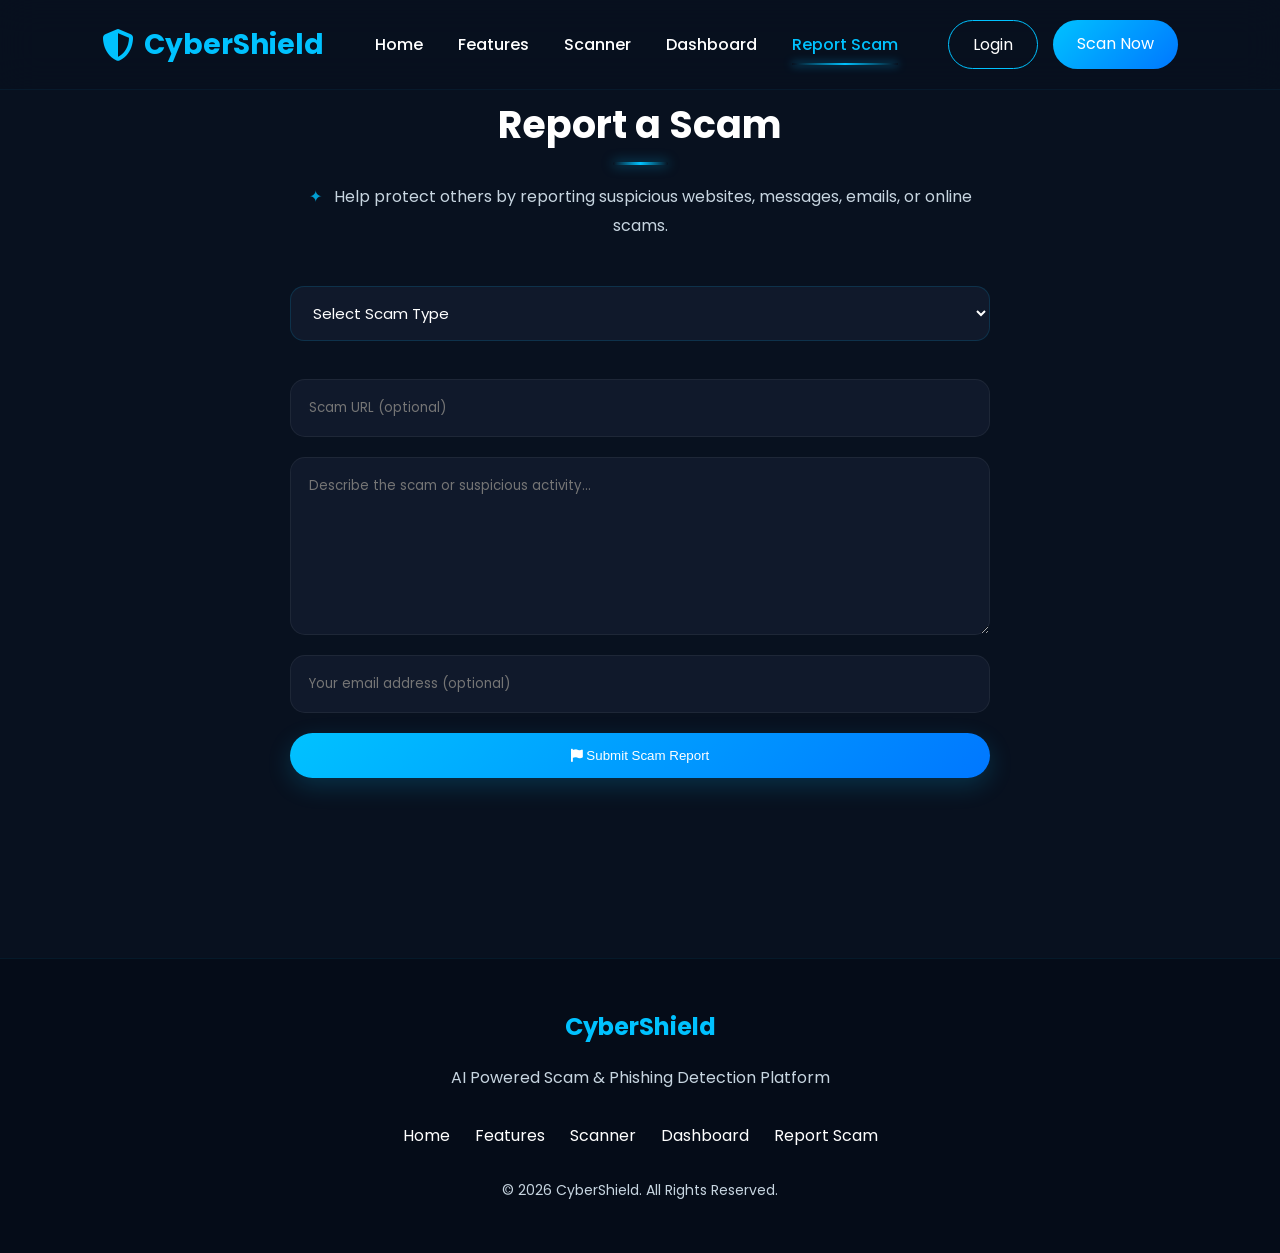
==== frontend/report-scam.html @ 2b2b9723 "Update CyberShield scanner, dashboard and scan history" ====
<!DOCTYPE html>
<html lang="en">

<head>

    <meta charset="UTF-8">

    <meta name="viewport"
          content="width=device-width, initial-scale=1.0">

    <title>CyberShield | Report Scam</title>

    <link rel="stylesheet"
          href="../assets/css/style.css">

    <link rel="stylesheet"
          href="../assets/css/animations.css">

    <link rel="stylesheet"
          href="../assets/css/responsive.css">

    <link rel="preconnect"
          href="https://fonts.googleapis.com">

    <link rel="preconnect"
          href="https://fonts.gstatic.com"
          crossorigin>

    <link href="https://fonts.googleapis.com/css2?family=Poppins:wght@300;400;500;600;700;800&display=swap"
          rel="stylesheet">

    <link rel="stylesheet"
          href="https://cdnjs.cloudflare.com/ajax/libs/font-awesome/6.7.2/css/all.min.css">

</head>


<body>


    <!-- =========================
         NAVIGATION
    ========================== -->

    <header>

        <nav class="navbar">

            <div class="logo">

                <i class="fa-solid fa-shield-halved"></i>

                <span>CyberShield</span>

            </div>


            <ul class="nav-links">

                <li>
                    <a href="index.html">
                        Home
                    </a>
                </li>

                <li>
                    <a href="index.html#features">
                        Features
                    </a>
                </li>

                <li>
                    <a href="index.html#scanner">
                        Scanner
                    </a>
                </li>

                <li>
                    <a href="dashboard.html">
                        Dashboard
                    </a>
                </li>

                <li>
                    <a href="report-scam.html"
                       class="active">
                        Report Scam
                    </a>
                </li>

            </ul>


            <div class="nav-buttons">

                <a href="login.html"
                   class="login-btn">
                    Login
                </a>

                <a href="index.html#scanner"
                   class="scan-btn">
                    Scan Now
                </a>

            </div>

        </nav>

    </header>


    <!-- =========================
         REPORT SCAM SECTION
    ========================== -->

    <section class="contact">

        <h2 class="section-title">
            Report a Scam
        </h2>


        <p class="section-subtitle">

            Help protect others by reporting suspicious
            websites, messages, emails, or online scams.

        </p>


        <div class="contact-container">


            <!-- Scam Type -->

            <select
                id="scamType"
                class="scan-type">

                <option value="">
                    Select Scam Type
                </option>

                <option value="phishing-url">
                    Phishing URL
                </option>

                <option value="scam-message">
                    Scam Message
                </option>

                <option value="suspicious-email">
                    Suspicious Email
                </option>

                <option value="online-fraud">
                    Online Fraud
                </option>

                <option value="other">
                    Other
                </option>

            </select>


            <!-- Scam URL -->

            <input
                type="text"
                id="scamUrl"
                placeholder="Scam URL (optional)">


            <!-- Description -->

            <textarea
                id="scamDescription"
                rows="7"
                placeholder="Describe the scam or suspicious activity..."></textarea>


            <!-- Reporter Email -->

            <input
                type="email"
                id="reporterEmail"
                placeholder="Your email address (optional)">


            <!-- Submit -->

            <button
                type="button"
                id="submitScamReport"
                class="primary-btn">

                <i class="fa-solid fa-flag"></i>

                Submit Scam Report

            </button>


            <!-- Status -->

            <p id="reportStatus"
               style="display: none;">
            </p>


        </div>

    </section>


    <!-- =========================
         FOOTER
    ========================== -->

    <footer>

        <div class="footer-content">

            <h2>
                CyberShield
            </h2>

            <p>
                AI Powered Scam & Phishing Detection Platform
            </p>


            <div class="footer-links">

                <a href="index.html">
                    Home
                </a>

                <a href="index.html#features">
                    Features
                </a>

                <a href="index.html#scanner">
                    Scanner
                </a>

                <a href="dashboard.html">
                    Dashboard
                </a>

                <a href="report-scam.html">
                    Report Scam
                </a>

            </div>


            <p class="copyright">

                © 2026 CyberShield. All Rights Reserved.

            </p>

        </div>

    </footer>


    <!-- =========================
         JAVASCRIPT
    ========================== -->

    <script src="../assets/JavaScript/report-scam.js"></script>

</body>

</html>
---- assets/css/style.css ----
/* ==========================================
   CYBERSHIELD - MAIN STYLESHEET
   Author: R.K. Shanthini
   ========================================== */


/* ==========================================
   GOOGLE FONT
========================================== */

@import url('https://fonts.googleapis.com/css2?family=Poppins:wght@300;400;500;600;700;800&display=swap');


/* ==========================================
   RESET
========================================== */

* {

    margin: 0;

    padding: 0;

    box-sizing: border-box;

}


html {

    scroll-behavior: smooth;

}


body {

    font-family: 'Poppins', sans-serif;

    background: #08111f;

    color: #ffffff;

    overflow-x: hidden;

}


/* ==========================================
   THEME VARIABLES
========================================== */

:root {

    --primary: #00C2FF;

    --secondary: #0077FF;

    --dark: #08111f;

    --card: #111C2E;

    --glass: rgba(255, 255, 255, 0.06);

    --white: #ffffff;

    --text: #C7D5E0;

    --success: #00E676;

    --danger: #FF4D4D;

    --warning: #F59E0B;

    --shadow:
        0 15px 45px rgba(0, 0, 0, 0.35);

    --radius: 18px;

}


/* ==========================================
   LINKS
========================================== */

a {

    text-decoration: none;

    color: inherit;

}


/* ==========================================
   IMAGES
========================================== */

img {

    width: 100%;

    display: block;

}


/* ==========================================
   LISTS
========================================== */

ul {

    list-style: none;

}


/* ==========================================
   BUTTONS
========================================== */

button {

    cursor: pointer;

    border: none;

}


/* ==========================================
   NAVIGATION
========================================== */

.navbar {

    width: 100%;

    display: flex;

    justify-content: space-between;

    align-items: center;

    padding: 20px 8%;

    position: fixed;

    top: 0;

    left: 0;

    z-index: 999;

    background:
        rgba(8, 17, 31, 0.82);

    backdrop-filter:
        blur(18px);

    border-bottom:
        1px solid
        rgba(0, 194, 255, 0.06);

}


/* ==========================================
   LOGO
========================================== */

.logo {

    display: flex;

    align-items: center;

    gap: 10px;

    font-size: 28px;

    font-weight: 700;

    color: var(--primary);

    position: relative;

}


.logo::after {

    content: "";

    position: absolute;

    left: 0;

    bottom: -7px;

    width: 0;

    height: 2px;

    background:
        linear-gradient(
            90deg,
            transparent,
            var(--primary),
            transparent
        );

    transition: 0.4s ease;

}


.logo:hover::after {

    width: 100%;

}


/* IMPORTANT:
   No continuous rotation anymore.
*/

.logo i {

    font-size: 32px;

    color: var(--primary);

    transition:
        transform 0.4s ease,
        filter 0.4s ease;

}


.logo:hover i {

    transform:
        scale(1.12)
        rotate(-8deg);

    filter:
        drop-shadow(
            0 0 12px
            rgba(0, 194, 255, 0.75)
        );

}


/* ==========================================
   NAVIGATION LINKS
========================================== */

.nav-links {

    display: flex;

    gap: 35px;

}


.nav-links a {

    color: var(--white);

    transition: 0.35s;

    font-weight: 500;

    position: relative;

    display: inline-block;

}


.nav-links a::after {

    content: "";

    position: absolute;

    left: 0;

    right: 0;

    bottom: -8px;

    width: 100%;

    height: 2px;

    transform:
        scaleX(0);

    transform-origin:
        center;

    background:
        linear-gradient(
            90deg,
            transparent,
            var(--primary),
            transparent
        );

    box-shadow:
        0 0 8px
        rgba(0, 194, 255, 0.7);

    transition: 0.35s ease;

}


.nav-links a:hover {

    color: var(--primary);

}


.nav-links a:hover::after {

    transform:
        scaleX(1);

}


.nav-links a.active {

    color: var(--primary);

}


.nav-links a.active::after {

    transform:
        scaleX(1);

}


/* ==========================================
   NAVIGATION BUTTONS
========================================== */

.nav-buttons {

    display: flex;

    gap: 15px;

}


.login-btn {

    padding: 11px 24px;

    border:
        1px solid
        var(--primary);

    border-radius: 50px;

    transition: 0.35s;

}


.login-btn:hover {

    background: var(--primary);

    color: #08111f;

    box-shadow:
        0 0 20px
        rgba(0, 194, 255, 0.35);

}


.scan-btn {

    padding: 11px 24px;

    border-radius: 50px;

    background:
        linear-gradient(
            135deg,
            var(--primary),
            var(--secondary)
        );

    color: white;

    transition: 0.35s;

}


.scan-btn:hover {

    transform:
        translateY(-3px);

    box-shadow:
        0 0 25px
        rgba(0, 194, 255, 0.45);

}


/* ==========================================
   HERO
========================================== */

.hero {

    min-height: 100vh;

    display: flex;

    justify-content: space-between;

    align-items: center;

    padding:
        120px 8%;

    gap: 70px;

    position: relative;

}


.hero::before {

    content: "";

    position: absolute;

    width: 500px;

    height: 500px;

    top: 10%;

    right: -180px;

    border-radius: 50%;

    background:
        rgba(0, 194, 255, 0.06);

    filter: blur(80px);

    pointer-events: none;

}


.hero-left {

    flex: 1;

}


.tag {

    display: inline-block;

    padding: 10px 18px;

    border-radius: 50px;

    background:
        rgba(0, 194, 255, 0.15);

    color: var(--primary);

    margin-bottom: 25px;

    font-weight: 600;

    border:
        1px solid
        rgba(0, 194, 255, 0.18);

    box-shadow:
        0 0 20px
        rgba(0, 194, 255, 0.06);

}


.hero h1 {

    font-size: 60px;

    line-height: 1.2;

    margin-bottom: 25px;

}


.hero h1 span {

    color: var(--primary);

    text-shadow:
        0 0 15px
        rgba(0, 194, 255, 0.3);

}


.hero-text {

    color: var(--text);

    line-height: 1.9;

    font-size: 18px;

    margin-bottom: 40px;

    max-width: 680px;

}


.hero-buttons {

    display: flex;

    gap: 20px;

}


.primary-btn {

    background:
        linear-gradient(
            135deg,
            var(--primary),
            var(--secondary)
        );

    padding:
        15px 32px;

    border-radius: 50px;

    color: white;

    box-shadow:
        0 8px 25px
        rgba(0, 194, 255, 0.18);

    transition:
        transform 0.3s ease,
        box-shadow 0.3s ease;

}


.primary-btn:hover {

    transform:
        translateY(-4px);

    box-shadow:
        0 12px 35px
        rgba(0, 194, 255, 0.38);

}


.secondary-btn {

    padding:
        15px 32px;

    border:
        2px solid
        var(--primary);

    border-radius: 50px;

    transition:
        0.3s ease;

}


.secondary-btn:hover {

    background:
        var(--primary);

    color:
        #08111f;

    box-shadow:
        0 0 25px
        rgba(0, 194, 255, 0.35);

}


/* ==========================================
   HERO CARD
========================================== */

.hero-right {

    flex: 1;

    display: flex;

    justify-content: center;

}


.shield-card {

    width: 360px;

    min-height: 360px;

    border-radius: 28px;

    background:
        linear-gradient(
            145deg,
            rgba(0, 194, 255, 0.10),
            rgba(255, 255, 255, 0.035)
        );

    backdrop-filter:
        blur(22px);

    border:
        1px solid
        rgba(0, 194, 255, 0.20);

    display: flex;

    flex-direction: column;

    justify-content: center;

    align-items: center;

    box-shadow:
        0 25px 70px
        rgba(0, 0, 0, 0.45),

        0 0 40px
        rgba(0, 194, 255, 0.08);

    position: relative;

    overflow: hidden;

}


.shield-card::before {

    content: "";

    position: absolute;

    width: 170px;

    height: 170px;

    border-radius: 50%;

    background:
        rgba(0, 194, 255, 0.10);

    filter: blur(35px);

}


.shield-card::after {

    content: "SECURE • DETECT • PROTECT";

    position: absolute;

    bottom: 24px;

    font-size: 10px;

    letter-spacing: 2px;

    color:
        rgba(199, 213, 224, 0.65);

}


.shield-card i {

    font-size: 90px;

    color: var(--primary);

    margin-bottom: 25px;

    position: relative;

    z-index: 1;

    filter:
        drop-shadow(
            0 0 18px
            rgba(0, 194, 255, 0.5)
        );

}


.shield-card h2 {

    margin-bottom: 12px;

    position: relative;

    z-index: 1;

}


.shield-card p {

    color: var(--text);

    position: relative;

    z-index: 1;

}


/* ==========================================
   GENERAL SECTION TITLES
========================================== */

.section-title {

    position: relative;

    display: table;

    margin-left: auto;

    margin-right: auto;

    font-size: 38px;

    line-height: 1.3;

    margin-bottom: 18px;

}


.section-title::after {

    content: "";

    display: block;

    width: 55px;

    height: 3px;

    margin:
        13px auto 0;

    border-radius: 10px;

    background:
        linear-gradient(
            90deg,
            transparent,
            var(--primary),
            transparent
        );

    box-shadow:
        0 0 12px
        rgba(0, 194, 255, 0.6);

}


.section-subtitle {

    max-width: 760px;

    margin:
        0 auto;

    text-align: center;

    color: var(--text);

    line-height: 1.8;

    font-size: 16px;

    position: relative;

    padding:
        0 20px;

}


.section-subtitle::before {

    content: "✦";

    color: var(--primary);

    margin-right: 8px;

    opacity: 0.8;

}


/* ==========================================
   FEATURES
========================================== */

.features {

    padding:
        100px 8%;

    text-align: center;

}


.feature-container {

    display:
        grid;

    grid-template-columns:
        repeat(
            auto-fit,
            minmax(230px, 1fr)
        );

    gap: 28px;

    margin-top: 55px;

}


.feature-card {

    background:
        linear-gradient(
            145deg,
            rgba(255, 255, 255, 0.065),
            rgba(255, 255, 255, 0.025)
        );

    border-radius: 20px;

    padding: 35px 28px;

    border:
        1px solid
        rgba(0, 194, 255, 0.09);

    position: relative;

    overflow: hidden;

}


.feature-card::before {

    content: "";

    position: absolute;

    top: 0;

    left: -100%;

    width: 100%;

    height: 2px;

    background:
        linear-gradient(
            90deg,
            transparent,
            var(--primary),
            transparent
        );

    transition:
        0.5s ease;

}


.feature-card:hover::before {

    left: 100%;

}


.feature-card i {

    font-size: 42px;

    color: var(--primary);

    margin-bottom: 22px;

    filter:
        drop-shadow(
            0 0 10px
            rgba(0, 194, 255, 0.25)
        );

}


.feature-card h3 {

    margin-bottom: 14px;

}


.feature-card p {

    color: var(--text);

    line-height: 1.8;

    font-size: 14px;

}


/* ==========================================
   STATISTICS
========================================== */

.statistics {

    padding:
        70px 8%;

    display:
        grid;

    grid-template-columns:
        repeat(
            auto-fit,
            minmax(190px, 1fr)
        );

    gap: 22px;

}


.stat-card {

    text-align: center;

    padding: 30px 20px;

    border-radius: 18px;

    background:
        rgba(255, 255, 255, 0.035);

    border:
        1px solid
        rgba(255, 255, 255, 0.07);

}


.stat-card h2 {

    color: var(--primary);

    font-size: 34px;

    margin-bottom: 8px;

    text-shadow:
        0 0 15px
        rgba(0, 194, 255, 0.3);

}


.stat-card p {

    color: var(--text);

    font-size: 14px;

}


/* ==========================================
   HOW IT WORKS
========================================== */

.how-it-works {

    padding:
        100px 8%;

    text-align: center;

}


.steps {

    display:
        grid;

    grid-template-columns:
        repeat(
            3,
            1fr
        );

    gap: 30px;

    margin-top: 55px;

}


.step {

    position: relative;

    padding:
        38px 28px;

    border-radius: 20px;

    background:
        linear-gradient(
            145deg,
            rgba(255, 255, 255, 0.06),
            rgba(255, 255, 255, 0.025)
        );

    border:
        1px solid
        rgba(0, 194, 255, 0.10);

}


.step span {

    display:
        flex;

    width: 50px;

    height: 50px;

    margin:
        0 auto 20px;

    align-items: center;

    justify-content: center;

    border-radius: 50%;

    background:
        linear-gradient(
            135deg,
            var(--primary),
            var(--secondary)
        );

    font-weight: 800;

    box-shadow:
        0 0 25px
        rgba(0, 194, 255, 0.25);

}


.step h3 {

    margin-bottom: 12px;

}


.step p {

    color: var(--text);

    line-height: 1.8;

    font-size: 14px;

}


/* ==========================================
   SCANNER
========================================== */

.scanner-preview {

    padding:
        100px 8%;

    text-align: center;

}


.scanner-box {

    max-width: 850px;

    margin:
        50px auto;

    background:
        linear-gradient(
            145deg,
            rgba(0, 194, 255, 0.07),
            rgba(255, 255, 255, 0.035)
        );

    border:
        1px solid
        rgba(0, 194, 255, 0.15);

    border-radius: 24px;

    padding: 40px;

    backdrop-filter:
        blur(15px);

    box-shadow:
        0 25px 70px
        rgba(0, 0, 0, 0.30);

    position: relative;

}


.scanner-box::before {

    content: "AI SCAN ENGINE";

    display: inline-block;

    margin-bottom: 25px;

    padding:
        6px 13px;

    border-radius: 50px;

    background:
        rgba(0, 194, 255, 0.10);

    border:
        1px solid
        rgba(0, 194, 255, 0.18);

    color: var(--primary);

    font-size: 11px;

    letter-spacing: 1.5px;

    font-weight: 600;

}


/* ==========================================
   SCAN TYPE
========================================== */

.scan-type {

    width: 100%;

    padding:
        15px 18px;

    margin-bottom: 18px;

    border:
        1px solid
        rgba(0, 194, 255, 0.15);

    outline: none;

    border-radius: 14px;

    background:
        #10192B;

    color: white;

    font-family:
        'Poppins',
        sans-serif;

    font-size: 15px;

}


.scan-type:focus {

    border-color:
        var(--primary);

    box-shadow:
        0 0 18px
        rgba(0, 194, 255, 0.15);

}


.scanner-box textarea {

    width: 100%;

    padding: 18px;

    border:
        1px solid
        rgba(255, 255, 255, 0.06);

    outline: none;

    resize: none;

    border-radius: 15px;

    background:
        #10192B;

    color: #fff;

    font-family:
        'Poppins',
        sans-serif;

    font-size: 16px;

    margin-bottom: 25px;

    transition:
        0.3s ease;

}


.scanner-box textarea:focus {

    border-color:
        var(--primary);

    box-shadow:
        0 0 20px
        rgba(0, 194, 255, 0.15);

}


/* ==========================================
   SCAN RESULT
========================================== */

.scan-result {

    display: none;

    position: fixed;

    top: 50%;

    left: 50%;

    transform:
        translate(-50%, -50%);

    width: 90%;

    max-width: 520px;

    max-height: 85vh;

    overflow-y: auto;

    padding: 35px;

    border-radius: 22px;

    background:
        linear-gradient(
            145deg,
            #0d1422,
            #08111f
        );

    border:
        1px solid
        rgba(0, 194, 255, 0.25);

    box-shadow:
        0 25px 80px
        rgba(0, 0, 0, 0.75),

        0 0 45px
        rgba(0, 194, 255, 0.12);

    color: #ffffff;

    text-align: center;

    z-index: 99999;

    animation:
        cyberShieldResultIn
        0.3s ease;

}

/* ==========================================
   SCAN RESULT CLOSE BUTTON
========================================== */

.close-scan-result {

    position: absolute;

    top: 14px;

    right: 16px;

    width: 38px;

    height: 38px;

    border-radius: 50%;

    background:
        rgba(255, 255, 255, 0.06);

    border:
        1px solid
        rgba(255, 255, 255, 0.10);

    color: #ffffff;

    font-size: 25px;

    line-height: 1;

    display: flex;

    align-items: center;

    justify-content: center;

    transition:
        0.3s ease;

    z-index: 5;

}


.close-scan-result:hover {

    background:
        rgba(0, 194, 255, 0.15);

    border-color:
        rgba(0, 194, 255, 0.45);

    color:
        #00C2FF;

    transform:
        rotate(90deg);

    box-shadow:
        0 0 18px
        rgba(0, 194, 255, 0.30);

}

.scanner-result-open::before {

    content: "";

    position: fixed;

    inset: 0;

    background:
        rgba(3, 8, 18, 0.78);

    backdrop-filter:
        blur(7px);

    z-index: 99998;

}


@keyframes cyberShieldResultIn {

    from {

        opacity: 0;

        transform:
            translate(-50%, -50%)
            translateY(20px)
            scale(0.94);

    }

    to {

        opacity: 1;

        transform:
            translate(-50%, -50%)
            translateY(0)
            scale(1);

    }

}


.scan-result h3 {

    margin:
        0 0 25px;

    font-size: 26px;

    font-weight: 700;

    letter-spacing: 0.5px;

}


.scan-result p {

    margin: 12px 0;

    font-size: 16px;

    color: #cbd5e1;

}


.scan-result strong {

    color: #ffffff;

}


#resultRisk {

    font-weight: 800;

    text-transform: uppercase;

    letter-spacing: 1px;

}


.scan-result.safe {

    border-color:
        rgba(34, 197, 94, 0.45);

    box-shadow:
        0 25px 80px
        rgba(0, 0, 0, 0.75),

        0 0 45px
        rgba(34, 197, 94, 0.15);

}


.scan-result.safe #resultRisk {

    color: #22c55e;

}


.scan-result.suspicious {

    border-color:
        rgba(245, 158, 11, 0.45);

    box-shadow:
        0 25px 80px
        rgba(0, 0, 0, 0.75),

        0 0 45px
        rgba(245, 158, 11, 0.15);

}


.scan-result.suspicious #resultRisk {

    color: #f59e0b;

}


.scan-result.dangerous {

    border-color:
        rgba(239, 68, 68, 0.55);

    box-shadow:
        0 25px 80px
        rgba(0, 0, 0, 0.75),

        0 0 50px
        rgba(239, 68, 68, 0.18);

}


.scan-result.dangerous #resultRisk {

    color: #ef4444;

}


#resultScore {

    font-size: 24px;

    font-weight: 800;

    color: #00c2ff;

}


.scan-result > div {

    margin-top: 25px;

    padding: 20px;

    border-radius: 14px;

    background:
        rgba(255, 255, 255, 0.035);

    border:
        1px solid
        rgba(255, 255, 255, 0.08);

    text-align: left;

}


#resultReasons {

    margin:
        12px 0 0;

    padding-left: 22px;

}


#resultReasons li {

    margin-bottom: 8px;

    color: #cbd5e1;

    font-size: 14px;

    line-height: 1.5;

}


.scan-result::-webkit-scrollbar {

    width: 6px;

}


.scan-result::-webkit-scrollbar-track {

    background:
        rgba(255, 255, 255, 0.03);

}


.scan-result::-webkit-scrollbar-thumb {

    background:
        rgba(0, 194, 255, 0.4);

    border-radius: 10px;

}


#analyzeButton {

    margin-top: 15px;

    cursor: pointer;

}


#analyzeButton:disabled {

    opacity: 0.6;

    cursor: not-allowed;

}


/* ==========================================
   TESTIMONIALS
========================================== */

.testimonials {

    padding:
        100px 8%;

    text-align: center;

}


.testimonial-container {

    display:
        grid;

    grid-template-columns:
        repeat(
            auto-fit,
            minmax(320px, 1fr)
        );

    gap: 30px;

    margin-top: 50px;

}


.testimonial-card {

    background:
        linear-gradient(
            145deg,
            rgba(255, 255, 255, 0.06),
            rgba(255, 255, 255, 0.025)
        );

    border-radius: 20px;

    padding: 35px;

    border:
        1px solid
        rgba(0, 194, 255, 0.09);

    position: relative;

    overflow: hidden;

}


.testimonial-card::before {

    content: "“";

    position: absolute;

    top: -20px;

    left: 20px;

    font-size: 100px;

    color:
        rgba(0, 194, 255, 0.08);

    font-family: serif;

}


.testimonial-card p {

    color: var(--text);

    line-height: 1.9;

    margin-bottom: 20px;

    position: relative;

}


.testimonial-card h4 {

    color: var(--primary);

}


/* ==========================================
   FAQ
========================================== */

.faq {

    padding:
        100px 8%;

}


.faq-container {

    max-width: 900px;

    margin:
        45px auto 0;

}


.faq-item {

    background:
        linear-gradient(
            145deg,
            rgba(17, 28, 46, 0.95),
            rgba(12, 22, 38, 0.95)
        );

    padding: 28px;

    margin-bottom: 20px;

    border-radius: 18px;

    border:
        1px solid
        rgba(0, 194, 255, 0.08);

    position: relative;

    overflow: hidden;

}


.faq-item::before {

    content: "?";

    position: absolute;

    right: 20px;

    top: 10px;

    font-size: 55px;

    font-weight: 800;

    color:
        rgba(0, 194, 255, 0.05);

}


.faq-item h3 {

    margin-bottom: 12px;

    position: relative;

}


.faq-item p {

    color: var(--text);

    line-height: 1.8;

    position: relative;

}


/* ==========================================
   CONTACT
========================================== */

.contact {

    padding:
        100px 8%;

    text-align: center;

}


.contact-container {

    max-width: 700px;

    margin:
        45px auto 0;

    display:
        flex;

    flex-direction: column;

    gap: 20px;

}


.contact-container input,
.contact-container textarea {

    width: 100%;

    padding: 18px;

    border:
        1px solid
        rgba(255, 255, 255, 0.06);

    outline: none;

    border-radius: 15px;

    background:
        #10192B;

    color: #fff;

    font-family:
        'Poppins',
        sans-serif;

    transition:
        0.3s ease;

}


.contact-container input:focus,
.contact-container textarea:focus {

    border-color:
        var(--primary);

    box-shadow:
        0 0 18px
        rgba(0, 194, 255, 0.18);

}


/* ==========================================
   FOOTER
========================================== */

footer {

    margin-top: 80px;

    background:
        #050C18;

    padding:
        50px 8%;

    text-align: center;

    border-top:
        1px solid
        rgba(0, 194, 255, 0.08);

}


.footer-content h2 {

    color:
        var(--primary);

    margin-bottom: 20px;

}


.footer-content p {

    color:
        var(--text);

    line-height: 1.8;

}


.footer-links {

    display:
        flex;

    justify-content:
        center;

    flex-wrap:
        wrap;

    gap: 25px;

    margin:
        30px 0;

}


.footer-links a {

    transition:
        0.3s ease;

}


.footer-links a:hover {

    color:
        var(--primary);

    letter-spacing:
        1px;

}


.copyright {

    margin-top:
        30px;

    font-size:
        14px;

}


/* ==========================================
   RESPONSIVE
========================================== */

@media (max-width: 1000px) {

    .nav-links {

        gap: 18px;

    }

    .hero {

        gap: 35px;

    }

    .hero h1 {

        font-size: 48px;

    }

}


@media (max-width: 800px) {

    .navbar {

        padding:
            18px 5%;

    }

    .nav-links {

        display: none;

    }

    .hero {

        flex-direction: column;

        text-align: center;

        padding:
            140px 6% 80px;

    }

    .hero-buttons {

        justify-content:
            center;

        flex-wrap: wrap;

    }

    .hero-text {

        margin-left:
            auto;

        margin-right:
            auto;

    }

    .hero-right {

        width: 100%;

    }

    .shield-card {

        width: 320px;

        min-height: 320px;

    }

    .steps {

        grid-template-columns:
            1fr;

    }

}


@media (max-width: 600px) {

    .logo {

        font-size:
            23px;

    }

    .logo i {

        font-size:
            27px;

    }

    .login-btn,
    .scan-btn {

        padding:
            9px 15px;

        font-size:
            13px;

    }

    .hero h1 {

        font-size:
            38px;

    }

    .hero-text {

        font-size:
            15px;

    }

    .section-title {

        font-size:
            30px;

    }

    .feature-container {

        grid-template-columns:
            1fr;

    }

    .scanner-box {

        padding:
            25px 18px;

    }

    .scan-result {

        width:
            86%;

        padding:
            28px 20px;

        max-height:
            82vh;

    }

    .scan-result h3 {

        font-size:
            23px;

    }

    #resultScore {

        font-size:
            21px;

    }

    .testimonial-container {

        grid-template-columns:
            1fr;

    }

}


/* ==========================================
   REDUCED MOTION
========================================== */

@media (prefers-reduced-motion: reduce) {

    *,
    *::before,
    *::after {

        animation-duration:
            0.01ms !important;

        animation-iteration-count:
            1 !important;

        scroll-behavior:
            auto !important;

        transition-duration:
            0.01ms !important;

    }

}

/* ==========================================
   CYBERSHIELD - HISTORY PAGE
   ADD TO THE BOTTOM OF style.css
========================================== */


/* ==========================================
   HISTORY PAGE
========================================== */

.history-page {

    min-height: 100vh;

    padding:
        150px 8% 80px;

}


/* ==========================================
   HISTORY HEADER
========================================== */

.history-header {

    text-align: center;

    max-width: 850px;

    margin:
        0 auto 50px;

}


.history-tag {

    display: inline-flex;

    align-items: center;

    gap: 8px;

    padding:
        9px 17px;

    border-radius: 50px;

    background:
        rgba(0, 194, 255, 0.12);

    border:
        1px solid
        rgba(0, 194, 255, 0.18);

    color:
        var(--primary);

    font-size: 12px;

    font-weight: 600;

    letter-spacing:
        1.5px;

    margin-bottom: 20px;

}


.history-header h1 {

    font-size:
        48px;

    line-height:
        1.2;

    margin-bottom:
        18px;

}


.history-header h1 span {

    color:
        var(--primary);

    text-shadow:
        0 0 15px
        rgba(0, 194, 255, 0.30);

}


.history-header p {

    color:
        var(--text);

    line-height:
        1.8;

    font-size:
        16px;

}


/* ==========================================
   HISTORY CONTROLS
========================================== */

.history-controls {

    max-width:
        1200px;

    margin:
        0 auto 30px;

    display:
        grid;

    grid-template-columns:
        minmax(250px, 1fr)
        180px
        180px
        auto;

    gap:
        14px;

    align-items:
        center;

}


.history-search {

    display:
        flex;

    align-items:
        center;

    gap:
        12px;

    padding:
        0 17px;

    min-height:
        50px;

    border:
        1px solid
        rgba(0, 194, 255, 0.13);

    border-radius:
        14px;

    background:
        #10192B;

}


.history-search i {

    color:
        var(--primary);

}


.history-search input {

    width:
        100%;

    border:
        none;

    outline:
        none;

    background:
        transparent;

    color:
        #ffffff;

    font-family:
        'Poppins',
        sans-serif;

    font-size:
        14px;

}


.history-search input::placeholder {

    color:
        #718096;

}


.history-search:focus-within {

    border-color:
        var(--primary);

    box-shadow:
        0 0 18px
        rgba(0, 194, 255, 0.12);

}


.history-filter {

    width:
        100%;

    min-height:
        50px;

    padding:
        0 14px;

    border:
        1px solid
        rgba(0, 194, 255, 0.13);

    border-radius:
        14px;

    outline:
        none;

    background:
        #10192B;

    color:
        #ffffff;

    font-family:
        'Poppins',
        sans-serif;

    cursor:
        pointer;

}


.history-filter:focus {

    border-color:
        var(--primary);

    box-shadow:
        0 0 18px
        rgba(0, 194, 255, 0.12);

}


.history-refresh {

    min-height:
        50px;

    padding:
        0 20px;

    display:
        inline-flex;

    align-items:
        center;

    justify-content:
        center;

    gap:
        8px;

    border:
        1px solid
        var(--primary);

    border-radius:
        14px;

    background:
        transparent;

    color:
        var(--primary);

    font-family:
        'Poppins',
        sans-serif;

    font-weight:
        600;

    transition:
        0.3s ease;

}


.history-refresh:hover {

    background:
        var(--primary);

    color:
        #08111f;

    box-shadow:
        0 0 22px
        rgba(0, 194, 255, 0.25);

    transform:
        translateY(-2px);

}


/* ==========================================
   HISTORY SUMMARY
========================================== */

.history-summary {

    max-width:
        1200px;

    margin:
        0 auto 30px;

    display:
        grid;

    grid-template-columns:
        repeat(4, 1fr);

    gap:
        18px;

}


.history-summary-card {

    display:
        flex;

    align-items:
        center;

    gap:
        15px;

    padding:
        22px;

    border-radius:
        18px;

    background:
        linear-gradient(
            145deg,
            rgba(255, 255, 255, 0.06),
            rgba(255, 255, 255, 0.025)
        );

    border:
        1px solid
        rgba(0, 194, 255, 0.09);

    transition:
        0.35s ease;

}


.history-summary-card:hover {

    transform:
        translateY(-5px);

    box-shadow:
        0 18px 40px
        rgba(0, 194, 255, 0.10);

}


.history-summary-icon {

    width:
        48px;

    height:
        48px;

    flex-shrink:
        0;

    display:
        flex;

    align-items:
        center;

    justify-content:
        center;

    border-radius:
        14px;

    background:
        rgba(0, 194, 255, 0.10);

    color:
        var(--primary);

    font-size:
        19px;

}


.history-summary-card span {

    display:
        block;

    color:
        var(--text);

    font-size:
        12px;

    margin-bottom:
        4px;

}


.history-summary-card strong {

    display:
        block;

    color:
        #ffffff;

    font-size:
        25px;

}


.safe-summary .history-summary-icon {

    background:
        rgba(34, 197, 94, 0.10);

    color:
        #22c55e;

}


.suspicious-summary .history-summary-icon {

    background:
        rgba(245, 158, 11, 0.10);

    color:
        #f59e0b;

}


.dangerous-summary .history-summary-icon {

    background:
        rgba(239, 68, 68, 0.10);

    color:
        #ef4444;

}


/* ==========================================
   HISTORY CONTAINER
========================================== */

.history-container {

    max-width:
        1200px;

    margin:
        0 auto;

    background:
        linear-gradient(
            145deg,
            rgba(17, 28, 46, 0.95),
            rgba(8, 17, 31, 0.95)
        );

    border:
        1px solid
        rgba(0, 194, 255, 0.10);

    border-radius:
        24px;

    padding:
        30px;

    box-shadow:
        0 25px 70px
        rgba(0, 0, 0, 0.28);

    backdrop-filter:
        blur(15px);

}


.history-container-header {

    display:
        flex;

    align-items:
        center;

    justify-content:
        space-between;

    gap:
        20px;

    margin-bottom:
        25px;

}


.history-container-header h2 {

    font-size:
        24px;

    margin-bottom:
        5px;

}


.history-container-header p {

    color:
        var(--text);

    font-size:
        13px;

}


.history-count {

    padding:
        7px 13px;

    border-radius:
        50px;

    background:
        rgba(0, 194, 255, 0.08);

    border:
        1px solid
        rgba(0, 194, 255, 0.12);

    color:
        var(--primary);

    font-size:
        12px;

}


/* ==========================================
   HISTORY TABLE
========================================== */

.history-table-wrapper {

    width:
        100%;

    overflow-x:
        auto;

}


.history-table {

    width:
        100%;

    border-collapse:
        collapse;

    min-width:
        850px;

}


.history-table th {

    text-align:
        left;

    padding:
        16px 14px;

    color:
        #8da1b5;

    font-size:
        11px;

    text-transform:
        uppercase;

    letter-spacing:
        1px;

    border-bottom:
        1px solid
        rgba(255, 255, 255, 0.07);

}


.history-table td {

    padding:
        18px 14px;

    color:
        #dbe5ee;

    font-size:
        13px;

    border-bottom:
        1px solid
        rgba(255, 255, 255, 0.045);

    vertical-align:
        middle;

}


.history-table tbody tr {

    transition:
        0.25s ease;

}


.history-table tbody tr:hover {

    background:
        rgba(0, 194, 255, 0.035);

}


.history-table tbody tr:last-child td {

    border-bottom:
        none;

}


/* ==========================================
   HISTORY TYPE
========================================== */

.history-type {

    display:
        inline-flex;

    align-items:
        center;

    gap:
        7px;

    padding:
        7px 11px;

    border-radius:
        9px;

    background:
        rgba(0, 194, 255, 0.08);

    color:
        var(--primary);

    font-size:
        11px;

    font-weight:
        600;

}


.history-type.message {

    color:
        #a78bfa;

    background:
        rgba(167, 139, 250, 0.08);

}


.history-type.email {

    color:
        #38bdf8;

    background:
        rgba(56, 189, 248, 0.08);

}


/* ==========================================
   HISTORY INPUT
========================================== */

.history-input {

    max-width:
        330px;

    overflow:
        hidden;

    white-space:
        nowrap;

    text-overflow:
        ellipsis;

    color:
        #d5e0e9;

}


/* ==========================================
   HISTORY SCORE
========================================== */

.history-score {

    display:
        inline-flex;

    min-width:
        52px;

    justify-content:
        center;

    padding:
        6px 10px;

    border-radius:
        8px;

    font-weight:
        700;

    font-size:
        12px;

}


.history-score.safe {

    color:
        #22c55e;

    background:
        rgba(34, 197, 94, 0.09);

}


.history-score.suspicious {

    color:
        #f59e0b;

    background:
        rgba(245, 158, 11, 0.09);

}


.history-score.dangerous {

    color:
        #ef4444;

    background:
        rgba(239, 68, 68, 0.09);

}


/* ==========================================
   HISTORY RISK
========================================== */

.history-risk {

    display:
        inline-flex;

    align-items:
        center;

    gap:
        7px;

    font-weight:
        600;

    font-size:
        12px;

}


.risk-dot {

    width:
        7px;

    height:
        7px;

    border-radius:
        50%;

    display:
        inline-block;

}


.history-risk.safe {

    color:
        #22c55e;

}


.history-risk.safe .risk-dot {

    background:
        #22c55e;

    box-shadow:
        0 0 8px
        rgba(34, 197, 94, 0.65);

}


.history-risk.suspicious {

    color:
        #f59e0b;

}


.history-risk.suspicious .risk-dot {

    background:
        #f59e0b;

    box-shadow:
        0 0 8px
        rgba(245, 158, 11, 0.65);

}


.history-risk.dangerous {

    color:
        #ef4444;

}


.history-risk.dangerous .risk-dot {

    background:
        #ef4444;

    box-shadow:
        0 0 8px
        rgba(239, 68, 68, 0.65);

}


/* ==========================================
   HISTORY DATE
========================================== */

.history-date {

    color:
        #91a4b5;

    font-size:
        12px;

    white-space:
        nowrap;

}


/* ==========================================
   HISTORY STATES
========================================== */

.history-state {

    min-height:
        300px;

    display:
        flex;

    flex-direction:
        column;

    align-items:
        center;

    justify-content:
        center;

    text-align:
        center;

    padding:
        40px 20px;

}


.history-state h3 {

    margin:
        18px 0 8px;

    font-size:
        19px;

}


.history-state p {

    color:
        var(--text);

    font-size:
        13px;

    max-width:
        480px;

    line-height:
        1.7;

}


.history-state-icon {

    width:
        65px;

    height:
        65px;

    border-radius:
        50%;

    display:
        flex;

    align-items:
        center;

    justify-content:
        center;

    color:
        var(--primary);

    background:
        rgba(0, 194, 255, 0.08);

    border:
        1px solid
        rgba(0, 194, 255, 0.13);

    font-size:
        25px;

}


/* ==========================================
   HISTORY ERROR
========================================== */

.history-error-state
.history-state-icon {

    color:
        #ef4444;

    background:
        rgba(239, 68, 68, 0.08);

    border-color:
        rgba(239, 68, 68, 0.15);

}


/* ==========================================
   HISTORY LOADER
========================================== */

.history-spinner {

    width:
        42px;

    height:
        42px;

    border:
        3px solid
        rgba(0, 194, 255, 0.15);

    border-top-color:
        var(--primary);

    border-radius:
        50%;

    animation:
        historySpin
        0.8s
        linear
        infinite;

}


@keyframes historySpin {

    to {

        transform:
            rotate(360deg);

    }

}
---- assets/css/animations.css ----
/* ==========================================
   CYBERSHIELD - ANIMATIONS
   Clean Interaction Layer
========================================== */


/* ==========================================
   HERO ENTRANCE
========================================== */

.hero-left {

    animation:
        heroSlideLeft
        0.9s
        ease-out
        both;

}


.hero-right {

    animation:
        heroSlideRight
        0.9s
        ease-out
        both;

}


/* ==========================================
   HERO ANIMATIONS
========================================== */

@keyframes heroSlideLeft {

    from {

        opacity: 0;

        transform:
            translateX(-45px);

    }

    to {

        opacity: 1;

        transform:
            translateX(0);

    }

}


@keyframes heroSlideRight {

    from {

        opacity: 0;

        transform:
            translateX(45px);

    }

    to {

        opacity: 1;

        transform:
            translateX(0);

    }

}


/* ==========================================
   SHIELD CARD
   No continuous rotation
========================================== */

.shield-card {

    transition:
        transform 0.4s ease,
        box-shadow 0.4s ease;

}


.shield-card:hover {

    transform:
        translateY(-8px);

    box-shadow:
        0 30px 75px
        rgba(0, 0, 0, 0.5),

        0 0 45px
        rgba(0, 194, 255, 0.16);

}


/* ==========================================
   LOGO SHIELD
   No 360° animation
========================================== */

.logo i {

    animation:
        none;

    transition:
        transform 0.35s ease,
        filter 0.35s ease;

}


.logo:hover i {

    transform:
        scale(1.08)
        rotate(-6deg);

    filter:
        drop-shadow(
            0 0 12px
            rgba(0, 194, 255, 0.7)
        );

}


/* ==========================================
   NAVIGATION
========================================== */

.nav-links a {

    position:
        relative;

}


.nav-links a::after {

    transition:
        width 0.35s ease;

}


.nav-links a:hover::after,
.nav-links a.active::after {

    width:
        100%;

}


/* ==========================================
   BUTTON INTERACTIONS
========================================== */

.primary-btn,
.secondary-btn,
.scan-btn,
.login-btn {

    transition:
        transform 0.3s ease,
        box-shadow 0.3s ease,
        background 0.3s ease,
        color 0.3s ease;

}


.primary-btn:hover,
.scan-btn:hover {

    transform:
        translateY(-4px);

}


.secondary-btn:hover {

    transform:
        translateY(-3px);

}


/* ==========================================
   REMOVE BUTTON PULSE
   Keeps UI professional
========================================== */

.primary-btn {

    animation:
        none;

}


/* ==========================================
   HERO TITLE
========================================== */

.hero h1 span {

    transition:
        text-shadow 0.35s ease;

}


.hero h1 span:hover {

    text-shadow:
        0 0 12px
        rgba(0, 194, 255, 0.65),

        0 0 25px
        rgba(0, 194, 255, 0.35);

}


/* ==========================================
   FEATURE / CONTENT CARDS
========================================== */

.feature-card,
.stat-card,
.step,
.testimonial-card,
.faq-item {

    transition:
        transform 0.35s ease,
        box-shadow 0.35s ease,
        border-color 0.35s ease;

}


.feature-card:hover,
.stat-card:hover,
.step:hover,
.testimonial-card:hover,
.faq-item:hover {

    transform:
        translateY(-7px);

    box-shadow:
        0 18px 40px
        rgba(0, 194, 255, 0.14);

}


/* ==========================================
   FEATURE CARD GLOW LINE
========================================== */

.feature-card::before {

    transition:
        left 0.55s ease;

}


/* ==========================================
   SCANNER
   No constant floating animation
========================================== */

.scanner-box {

    transition:
        transform 0.4s ease,
        box-shadow 0.4s ease,
        border-color 0.4s ease;

}


.scanner-box:hover {

    transform:
        translateY(-5px);

    box-shadow:
        0 30px 75px
        rgba(0, 0, 0, 0.35),

        0 0 35px
        rgba(0, 194, 255, 0.10);

}


/* ==========================================
   SCANNER INPUT
========================================== */

.scan-type,
.scanner-box textarea {

    transition:
        border-color 0.3s ease,
        box-shadow 0.3s ease;

}


/* ==========================================
   CONTACT FORM
========================================== */

.contact-container input,
.contact-container textarea {

    transition:
        border-color 0.3s ease,
        box-shadow 0.3s ease;

}


.contact-container input:focus,
.contact-container textarea:focus {

    border-color:
        #00C2FF;

    box-shadow:
        0 0 15px
        rgba(0, 194, 255, 0.25);

}


/* ==========================================
   FOOTER LINKS
========================================== */

.footer-links a {

    transition:
        color 0.3s ease,
        letter-spacing 0.3s ease;

}


.footer-links a:hover {

    color:
        #00C2FF;

    letter-spacing:
        1px;

}


/* ==========================================
   SCAN RESULT ENTRANCE
========================================== */

.scan-result {

    animation:
        cyberShieldResultIn
        0.3s
        ease-out
        both;

}


/* ==========================================
   REDUCED MOTION
========================================== */

@media (prefers-reduced-motion: reduce) {

    .hero-left,
    .hero-right,
    .shield-card,
    .scan-result {

        animation:
            none !important;

    }

}
---- assets/css/responsive.css ----
/* ==========================================
   CyberShield Responsive Styles
========================================== */

/* Large Laptop */

@media (max-width: 1200px){

    .hero{

        padding:120px 6%;

        gap:40px;

    }

    .hero h1{

        font-size:52px;

    }

}

/* Tablet */

@media (max-width: 992px){

    .navbar{

        padding:18px 5%;

    }

    .nav-links{

        gap:18px;

    }

    .hero{

        flex-direction:column-reverse;

        text-align:center;

        padding-top:140px;

    }

    .hero-buttons{

        justify-content:center;

        flex-wrap:wrap;

    }

    .hero h1{

        font-size:46px;

    }

    .hero-text{

        max-width:700px;

        margin:auto;
        margin-bottom:35px;

    }

    .shield-card{

        width:320px;

        height:320px;

    }

}

/* Mobile */

@media (max-width:768px){

    .navbar{

        flex-direction:column;

        gap:18px;

    }

    .nav-links{

        flex-wrap:wrap;

        justify-content:center;

        gap:15px;

    }

    .nav-buttons{

        justify-content:center;

        flex-wrap:wrap;

    }

    .hero{

        padding:160px 7% 70px;

    }

    .hero h1{

        font-size:38px;

    }

    .hero-text{

        font-size:16px;

    }

    .shield-card{

        width:280px;

        height:280px;

    }

    .shield-card i{

        font-size:70px;

    }

}

/* Small Mobile */

@media (max-width:480px){

    .logo{

        font-size:22px;

    }

    .logo i{

        font-size:26px;

    }

    .hero{

        padding:170px 6% 60px;

    }

    .hero h1{

        font-size:30px;

        line-height:1.4;

    }

    .tag{

        font-size:14px;

    }

    .hero-buttons{

        flex-direction:column;

        align-items:center;

    }

    .primary-btn,

    .secondary-btn{

        width:100%;

        text-align:center;

    }

    .shield-card{

        width:240px;

        height:240px;

    }

    .shield-card h2{

        font-size:22px;

    }

    .shield-card p{

        font-size:14px;

    }

}

/* ==========================================
   CYBERSHIELD - HISTORY RESPONSIVE
   ADD TO THE BOTTOM OF responsive.css
========================================== */


/* ==========================================
   TABLET
========================================== */

@media (max-width: 1000px) {

    .history-page {

        padding:
            145px 5% 70px;

    }


    .history-controls {

        grid-template-columns:
            1fr 1fr;

    }


    .history-search {

        grid-column:
            1 / -1;

    }


    .history-refresh {

        width:
            100%;

    }


    .history-summary {

        grid-template-columns:
            repeat(2, 1fr);

    }


    .history-container {

        padding:
            24px;

    }

}


/* ==========================================
   MOBILE
========================================== */

@media (max-width: 700px) {

    .history-page {

        padding:
            155px 5% 60px;

    }


    .history-header {

        margin-bottom:
            35px;

    }


    .history-header h1 {

        font-size:
            36px;

    }


    .history-header p {

        font-size:
            14px;

    }


    .history-controls {

        grid-template-columns:
            1fr;

        gap:
            12px;

    }


    .history-search {

        grid-column:
            auto;

    }


    .history-summary {

        grid-template-columns:
            1fr;

    }


    .history-summary-card {

        padding:
            19px;

    }


    .history-container {

        padding:
            20px 15px;

        border-radius:
            20px;

    }


    .history-container-header {

        align-items:
            flex-start;

        flex-direction:
            column;

        margin-bottom:
            18px;

    }


    .history-count {

        align-self:
            flex-start;

    }


    .history-table {

        min-width:
            800px;

    }


    .history-state {

        min-height:
            260px;

    }

}


/* ==========================================
   SMALL MOBILE
========================================== */

@media (max-width: 480px) {

    .history-page {

        padding:
            160px 4% 50px;

    }


    .history-tag {

        font-size:
            10px;

        padding:
            8px 13px;

    }


    .history-header h1 {

        font-size:
            30px;

    }


    .history-header p {

        font-size:
            13px;

    }


    .history-summary-card strong {

        font-size:
            22px;

    }


    .history-container {

        padding:
            18px 12px;

    }


    .history-container-header h2 {

        font-size:
            20px;

    }


    .history-refresh {

        min-height:
            46px;

    }


    .history-filter {

        min-height:
            46px;

    }


    .history-search {

        min-height:
            46px;

    }

}
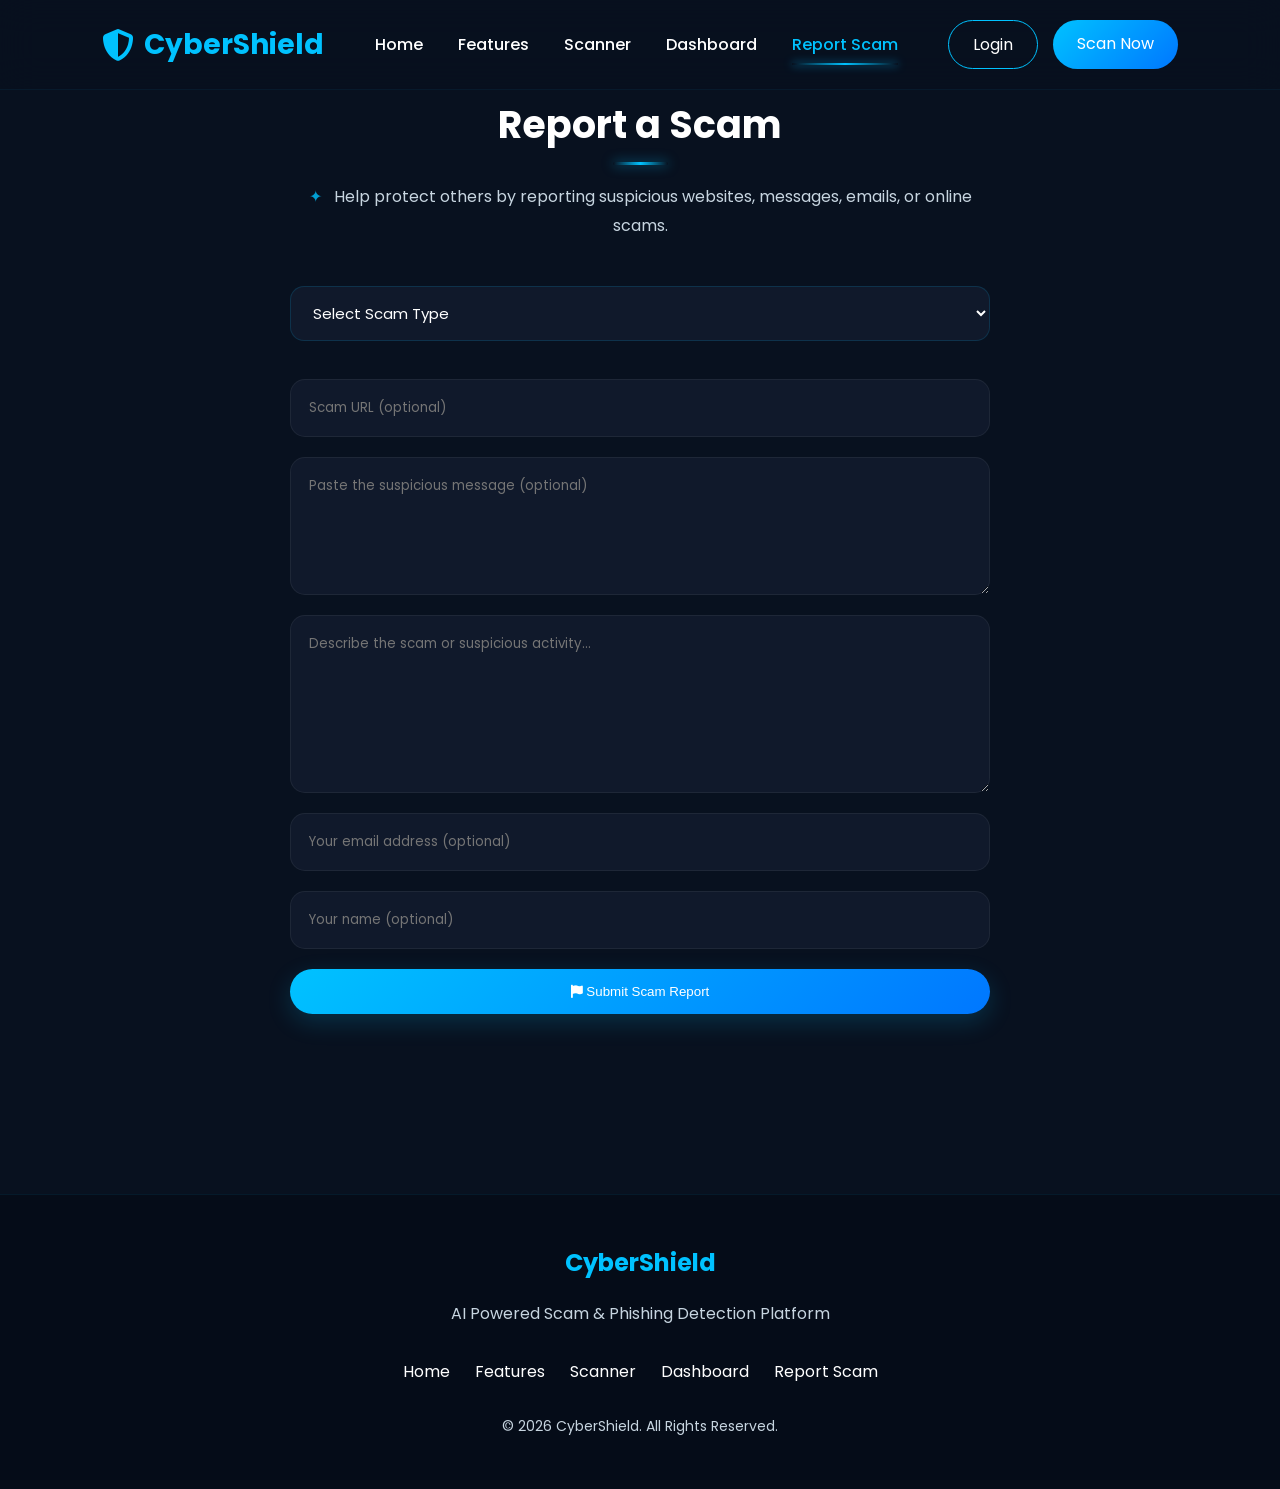
==== commit e48803d7: "CHeckpoint: dashboard quick scan debugging" ====
--- a/frontend/report-scam.html
+++ b/frontend/report-scam.html
@@ -172,6 +172,12 @@
                 id="scamUrl"
                 placeholder="Scam URL (optional)">
 
+            <!-- Scam Message -->
+
+            <textarea
+                id="scamMessage"
+                rows="5"
+                placeholder="Paste the suspicious message (optional)"></textarea>
 
             <!-- Description -->
 
@@ -180,7 +186,6 @@
                 rows="7"
                 placeholder="Describe the scam or suspicious activity..."></textarea>
 
-
             <!-- Reporter Email -->
 
             <input
@@ -188,6 +193,12 @@
                 id="reporterEmail"
                 placeholder="Your email address (optional)">
 
+            <!-- Reporter Name -->
+
+            <input
+                type="text"
+                id="reporterName"
+                placeholder="Your name (optional)">
 
             <!-- Submit -->
 
@@ -272,7 +283,7 @@
          JAVASCRIPT
     ========================== -->
 
-    <script src="../assets/JavaScript/report-scam.js"></script>
+    <script src="/assets/js/report-scam.js"></script>
 
 </body>
 
